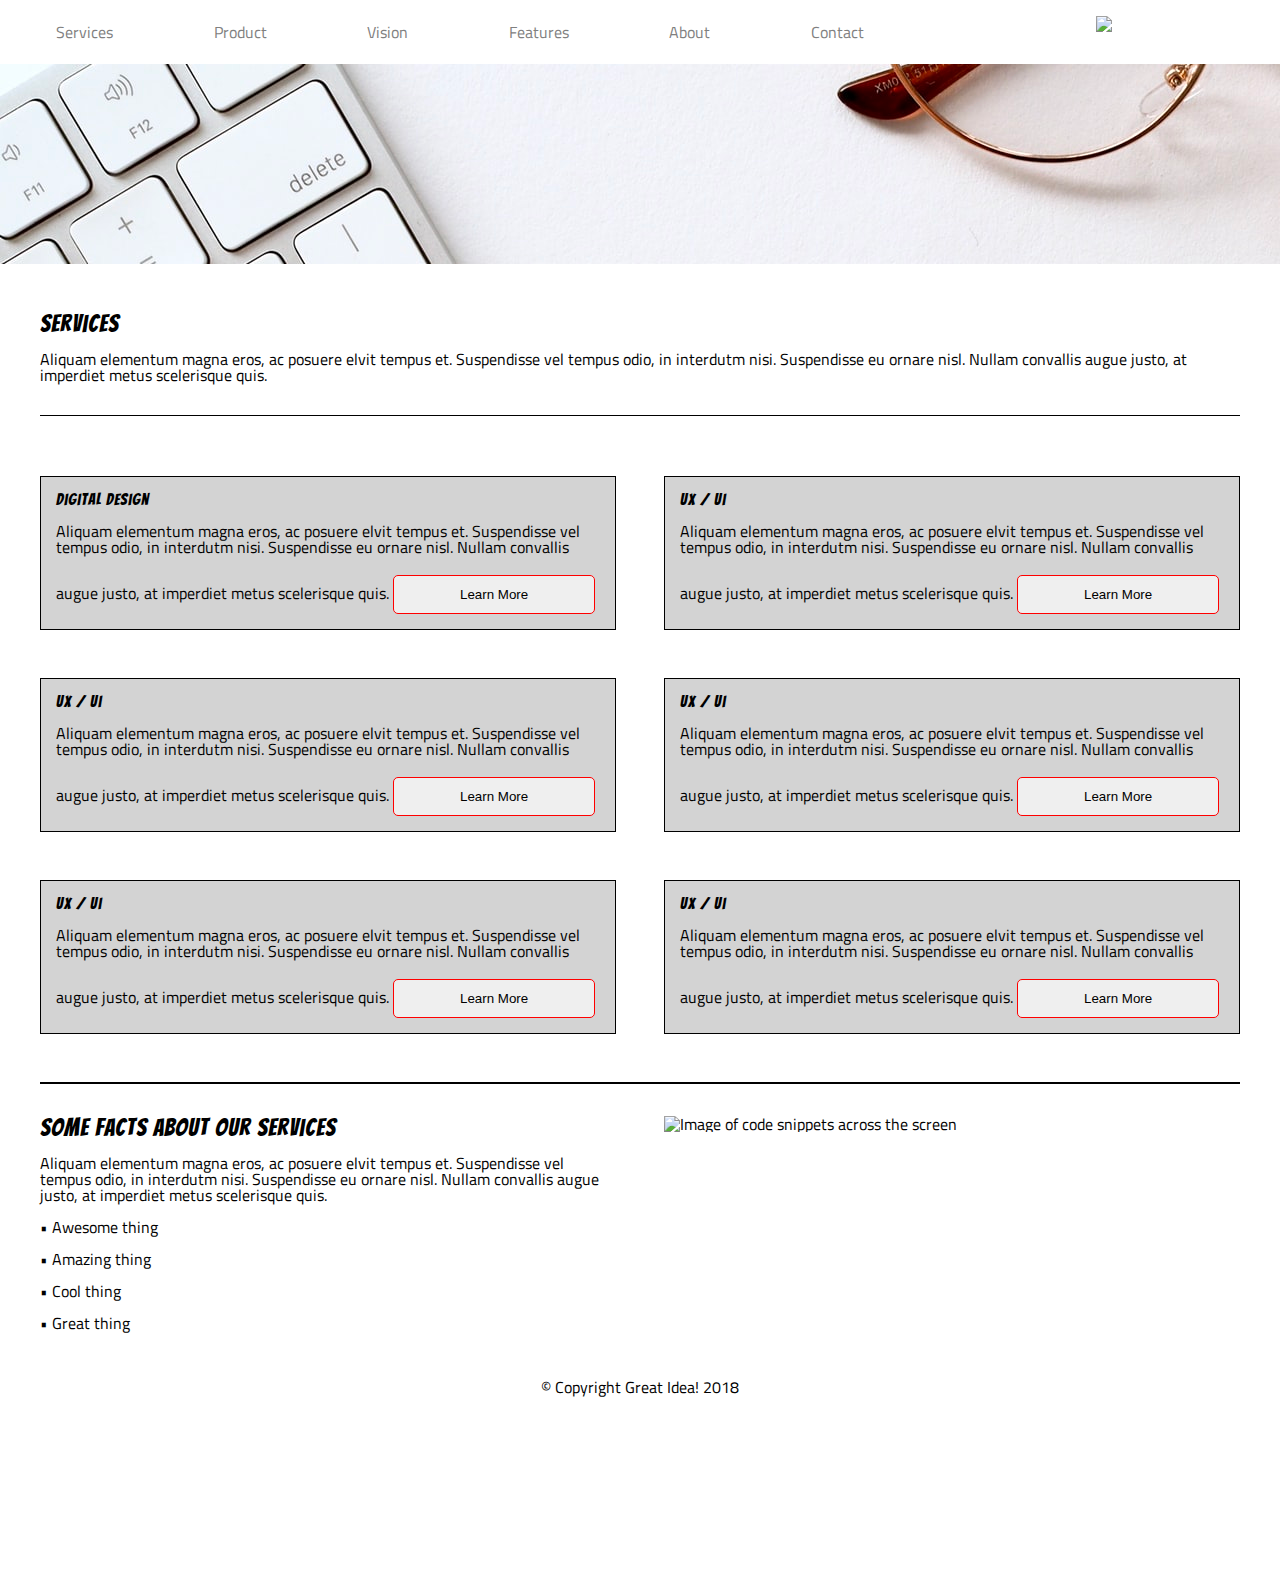
==== great-idea/services.html @ 3f1a2b12 "James-Brennan" ====
<!DOCTYPE html>
<html lang="en">
  <head>
    <meta charset="utf-8" />
    <title>Great Idea!</title>
    <link
      href="https://fonts.googleapis.com/css?family=Bangers|Titillium+Web"
      rel="stylesheet"/>

    <link href="https://stackpath.bootstrapcdn.com/font-awesome/4.7.0/css/font-awesome.min.css" rel"stylesheet">
   
    <link rel="stylesheet" href="css/index.css" />
    <!--[if lt IE 9]>
      <script src="https://cdnjs.cloudflare.com/ajax/libs/html5shiv/3.7.3/html5shiv.js"></script>
    <![endif]-->
  </head>

  <header class="flex-header">

    <div class="navbar">

      <div class="left">
        
          <a href="#" class="link">Services</a>
          <a href="#" class="link">Product</a>
          <a href="#" class="link">Vision</a>
          <a href="#" class="link">Features</a>
          <a href="#" class="link">About</a>
          <a href="#" class="link">Contact</a>
      
      </div>

      <div class="right">

          <img
          class="brand"
          src="img/logo.png"
          alt="Great Idea! Company logo."/>
    
      </div>

    </div>

  </header> 



<body>



  <section class="bodycontent-s">

    <div class="deskfeature">
      <img
      class="middle-img"
      src="img/desktop.jpeg"
      alt="Image of code snippets across the screen"
    />
    </div>

  </section>





  <section class="bodycontent">

    <div class="feature">

        <h1>Services</h1>
        <p>    Aliquam elementum magna eros, ac posuere elvit tempus et.
            Suspendisse vel tempus odio, in interdutm nisi. Suspendisse eu
            ornare nisl. Nullam convallis augue justo, at imperdiet metus
            scelerisque quis.
        </p>

    </div>

  </section>


  <section class="bodycontent">

    <div class="feature-block-parent">

      <div class="feature-block">
        
        <h2>Digital Design</h2>
        <p>
          Aliquam elementum magna eros, ac posuere elvit tempus et.
          Suspendisse vel tempus odio, in interdutm nisi. Suspendisse eu
          ornare nisl. Nullam convallis augue justo, at imperdiet metus
          scelerisque quis.
          <button><a href="#">Learn More</a></button>
        </p>

      </div>


      <div class="feature-block">

        <h2>ux / ui</h2>
          <p>
            Aliquam elementum magna eros, ac posuere elvit tempus et.
            Suspendisse vel tempus odio, in interdutm nisi. Suspendisse eu
            ornare nisl. Nullam convallis augue justo, at imperdiet metus
            scelerisque quis.
            <button><a href="#">Learn More</a></button>
          </p>

      </div>

      <div class="feature-block">

        <h2>ux / ui</h2>
          <p>
            Aliquam elementum magna eros, ac posuere elvit tempus et.
            Suspendisse vel tempus odio, in interdutm nisi. Suspendisse eu
            ornare nisl. Nullam convallis augue justo, at imperdiet metus
            scelerisque quis.
            <button><a href="#">Learn More</a></button>
          </p>

      </div>

      <div class="feature-block">

        <h2>ux / ui</h2>
          <p>
            Aliquam elementum magna eros, ac posuere elvit tempus et.
            Suspendisse vel tempus odio, in interdutm nisi. Suspendisse eu
            ornare nisl. Nullam convallis augue justo, at imperdiet metus
            scelerisque quis.
            <button><a href="#">Learn More</a></button>
          </p>

      </div>

      <div class="feature-block">

        <h2>ux / ui</h2>
          <p>
            Aliquam elementum magna eros, ac posuere elvit tempus et.
            Suspendisse vel tempus odio, in interdutm nisi. Suspendisse eu
            ornare nisl. Nullam convallis augue justo, at imperdiet metus
            scelerisque quis.
            <button><a href="#">Learn More</a></button>
          </p>

      </div>

      <div class="feature-block">

        <h2>ux / ui</h2>
          <p>
            Aliquam elementum magna eros, ac posuere elvit tempus et.
            Suspendisse vel tempus odio, in interdutm nisi. Suspendisse eu
            ornare nisl. Nullam convallis augue justo, at imperdiet metus
            scelerisque quis.
            <button><a href="#">Learn More</a></button>
          </p>

      </div>


    </div>


  </section>




















  <section class="bodycontent">

    <div class="main-features">

      <div class="left">
        
        <h2>Some Facts About Our Services</h2>
        <p>
          Aliquam elementum magna eros, ac posuere elvit tempus et.
          Suspendisse vel tempus odio, in interdutm nisi. Suspendisse eu
          ornare nisl. Nullam convallis augue justo, at imperdiet metus
          scelerisque quis.
        </p>
        <br/>
        <ol>
            <li>• Awesome thing</li>
            <br/>
            <li>• Amazing thing</li>
            <br/>
            <li>• Cool thing</li>
            <br/>
            <li>• Great thing</li>




        </ol>

      </div>


      <div class="right">

            <img
          class="middle-img"
          src="img/services-info.png"
          alt="Image of code snippets across the screen"
        />

      </div>


    </div>


  </section>

  


<!---services-->

  
   
  <section class="bodycontent">
    <footer>
 
        <p class="copyright"><center>&copy; Copyright Great Idea! 2018</center></p>
      </div>
    </footer>
  </section>
  </body>
</html>
---- great-idea/css/index.css ----
/* http://meyerweb.com/eric/tools/css/reset/ 
   v2.0 | 20110126
   License: none (public domain)
*/
html,
body,
div,
span,
applet,
object,
iframe,
h1,
h2,
h3,
h4,
h5,
h6,
p,
blockquote,
pre,
a,
abbr,
acronym,
address,
big,
cite,
code,
del,
dfn,
em,
img,
ins,
kbd,
q,
s,
samp,
small,
strike,
strong,
sub,
sup,
tt,
var,
b,
u,
i,
center,
dl,
dt,
dd,
ol,
ul,
li,
fieldset,
form,
label,
legend,
table,
caption,
tbody,
tfoot,
thead,
tr,
th,
td,
article,
aside,
canvas,
details,
embed,
figure,
figcaption,
footer,
header,
hgroup,
menu,
nav,
output,
ruby,
section,
summary,
time,
mark,
audio,
video {
  margin: 0;
  padding: 0;
  border: 0;
  font-size: 100%;
  font: inherit;
  vertical-align: baseline;
}
/* HTML5 display-role reset for older browsers */
article,
aside,
details,
figcaption,
figure,
footer,
header,
hgroup,
menu,
nav,
section {
  display: block;
}
body {
  line-height: 1;
}
ol,
ul {
  list-style: none;
}
blockquote,
q {
  quotes: none;
}
blockquote:before,
blockquote:after,
q:before,
q:after {
  content: "";
  content: none;
}
table {
  border-collapse: collapse;
  border-spacing: 0;
}
/* Set every element's box-sizing to border-box */
* {
  box-sizing: border-box;
}
html,
body {
  height: 100%;
  font-family: "Titillium Web", sans-serif;
}
h1,
h2,
h3,
h4,
h5 {
  font-family: "Bangers", cursive;
  letter-spacing: 1px;
  margin-bottom: 15px;
}
/* Your code starts here! */


/* new code starts here */

* {
	border: 1px red solid;
}

.flex-header {
	max-width: 1200px;
	margin: 0 auto;
}

.flex-header .navbar {
	display: flex;
	align-items: center;
}

.flex-header .navbar .left {
	display: flex;
	justify-content: space-between;
	width: 70%;
}

.flex-header .navbar .right {
	display: flex;
	flex: 1;
	justify-content: flex-end;
	width: 30%;
}


.navbar .link {
	display: block;
	text-align: left;
	padding: 1em;
	text-decoration: none;
	color: grey;
}

.navbar .link:hover,
.navbar .link:active {
	color: white;
	background: red;
}

.navbar .brand {
	width: 10em;
	text-align: center;
	padding: 1em;
	color: white;
}

.navbar .toggle {
	padding: 1em;
	color: black;
}





/*main-CTA stuff*/

.main-CTA {
	display: flex;
	align-items: center;
	padding: 3em 0 5em 0;
	margin-bottom: 3em;
	border-bottom: 1px solid black;
}

.main-CTA .left {
	
	text-align: center;
	align-items: center;
	width: 50%;

}

.main-CTA .left h1 {
	font-size: 4em;
}

.main-CTA .right {

	text-align: right;
	justify-content: flex-start;
	align-items: flex-end;
	width: 50%;
}



.main-CTA button {
	border: 1px solid black;
}

button a {
	display: block;
	padding: 10px 60px;
}

.main-CTA button:hover {
	border: 1px solid red;
	background-color: black;
	color: white;
}

.main-CTA button a {
	text-decoration: none;
	font-size: 1.3em;
	color: black;
	width: 100%;
	height: 100%;
}

.main-CTA button a:hover {
	text-decoration: none;
	font-size: 1.3em;
	color: white;
}





/*features section*/




.main-features {
	display: flex;
	justify-content: space-between;
	margin-bottom: 3em;
}

.main-features h2 {
	font-size: 1.5em;
}


.main-features div.left {
	
	text-align: left;
	width: 48%;
}

.main-features div.right {
	
	text-align: left;
	width: 48%;
	
}

.main-features .right {
	
	text-align: left;
	align-items: center;
	width: 30%;
	
}


/*code feature image starts here */

.code-feature img {
	width: 100%;
}

/*services section starts here*/


.main-services {
	display: flex;
	justify-content: space-between;
	margin-top: 3em;
	margin-bottom: 3em;
	padding-bottom: 3em;
	border-bottom: 1px solid black;
}

.main-services h3 {
	font-size: 1.5em;
}


.main-services div.left {
	
	text-align: left;
	width: 31%;
}

.main-services div.mid {
	
	text-align: left;
	width: 31%;
	
}

.main-services div.right {
	
	text-align: left;
	align-items: center;
	width: 31%;
	
}




/* body styles */



.body, .bodycontent {
	max-width: 1200px;
	padding: 0%;
	margin: 0 auto;
}

@media only screen and (max-width: 1200px) {
	body {
	  padding: 0% 3%;
	}
  }
  

  footer {
	  padding-bottom: 200px;
  }



  /*sevices page */

.deskfeature {
	overflow: hidden;
	height: 200px;
}
	.feature {
		margin: 3em 0;
		padding-bottom: 2em;
		margin-bottom: 0em;
		border-bottom: 1px solid black;
	}

.feature h1 {
	font-size: 1.5em;
	
}

.feature-block-parent{

	display: flex;
	flex-wrap: wrap;
	justify-content: space-between;
	padding: 5% 0;
	border-bottom: 2px solid black;
	padding-bottom: 0 !important;
	margin-bottom: 2em;
}

.feature-block {
	width: 48%;
	display: inline-block;
	background: lightgrey;
	border: 1px solid black;
	padding: 15px;
	margin-bottom: 4%
}

.feature-block h2 {
	text-decoration: capitalize;
}

.feature-block button {
	margin-top: 20px;
	border-radius: 5px;
	text-decoration: none;
}

.feature-block button:hover {
	background-color: block;
	color: white;
}

.feature-block button a {
	text-decoration: none;
	color: black;
}
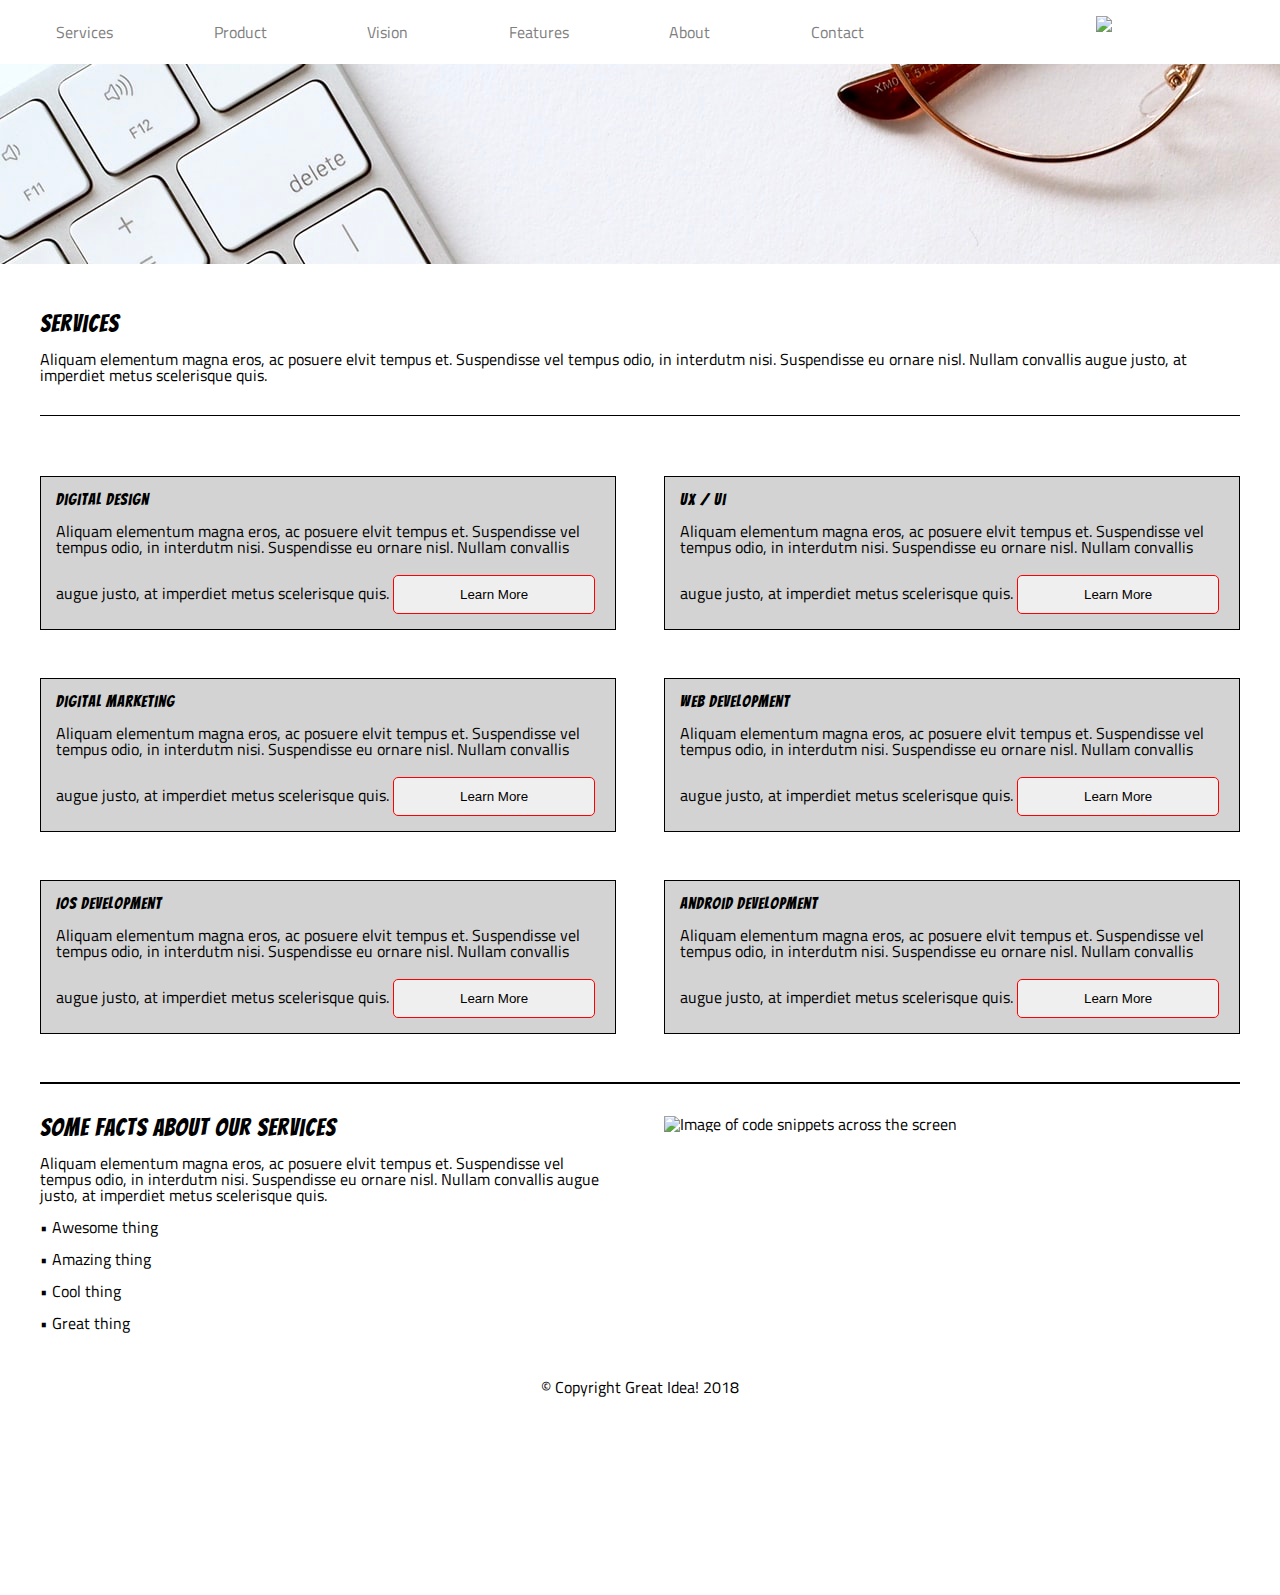
==== commit 3f5f86d5: "fixed headings" ====
--- a/great-idea/services.html
+++ b/great-idea/services.html
@@ -114,46 +114,46 @@
 
       <div class="feature-block">
 
-        <h2>ux / ui</h2>
-          <p>
-            Aliquam elementum magna eros, ac posuere elvit tempus et.
-            Suspendisse vel tempus odio, in interdutm nisi. Suspendisse eu
-            ornare nisl. Nullam convallis augue justo, at imperdiet metus
-            scelerisque quis.
-            <button><a href="#">Learn More</a></button>
-          </p>
-
-      </div>
-
-      <div class="feature-block">
-
-        <h2>ux / ui</h2>
-          <p>
-            Aliquam elementum magna eros, ac posuere elvit tempus et.
-            Suspendisse vel tempus odio, in interdutm nisi. Suspendisse eu
-            ornare nisl. Nullam convallis augue justo, at imperdiet metus
-            scelerisque quis.
-            <button><a href="#">Learn More</a></button>
-          </p>
-
-      </div>
-
-      <div class="feature-block">
-
-        <h2>ux / ui</h2>
-          <p>
-            Aliquam elementum magna eros, ac posuere elvit tempus et.
-            Suspendisse vel tempus odio, in interdutm nisi. Suspendisse eu
-            ornare nisl. Nullam convallis augue justo, at imperdiet metus
-            scelerisque quis.
-            <button><a href="#">Learn More</a></button>
-          </p>
-
-      </div>
-
-      <div class="feature-block">
-
-        <h2>ux / ui</h2>
+        <h2>Digital Marketing</h2>
+          <p>
+            Aliquam elementum magna eros, ac posuere elvit tempus et.
+            Suspendisse vel tempus odio, in interdutm nisi. Suspendisse eu
+            ornare nisl. Nullam convallis augue justo, at imperdiet metus
+            scelerisque quis.
+            <button><a href="#">Learn More</a></button>
+          </p>
+
+      </div>
+
+      <div class="feature-block">
+
+        <h2>Web Development</h2>
+          <p>
+            Aliquam elementum magna eros, ac posuere elvit tempus et.
+            Suspendisse vel tempus odio, in interdutm nisi. Suspendisse eu
+            ornare nisl. Nullam convallis augue justo, at imperdiet metus
+            scelerisque quis.
+            <button><a href="#">Learn More</a></button>
+          </p>
+
+      </div>
+
+      <div class="feature-block">
+
+        <h2>IOS Development</h2>
+          <p>
+            Aliquam elementum magna eros, ac posuere elvit tempus et.
+            Suspendisse vel tempus odio, in interdutm nisi. Suspendisse eu
+            ornare nisl. Nullam convallis augue justo, at imperdiet metus
+            scelerisque quis.
+            <button><a href="#">Learn More</a></button>
+          </p>
+
+      </div>
+
+      <div class="feature-block">
+
+        <h2>Android Development</h2>
           <p>
             Aliquam elementum magna eros, ac posuere elvit tempus et.
             Suspendisse vel tempus odio, in interdutm nisi. Suspendisse eu
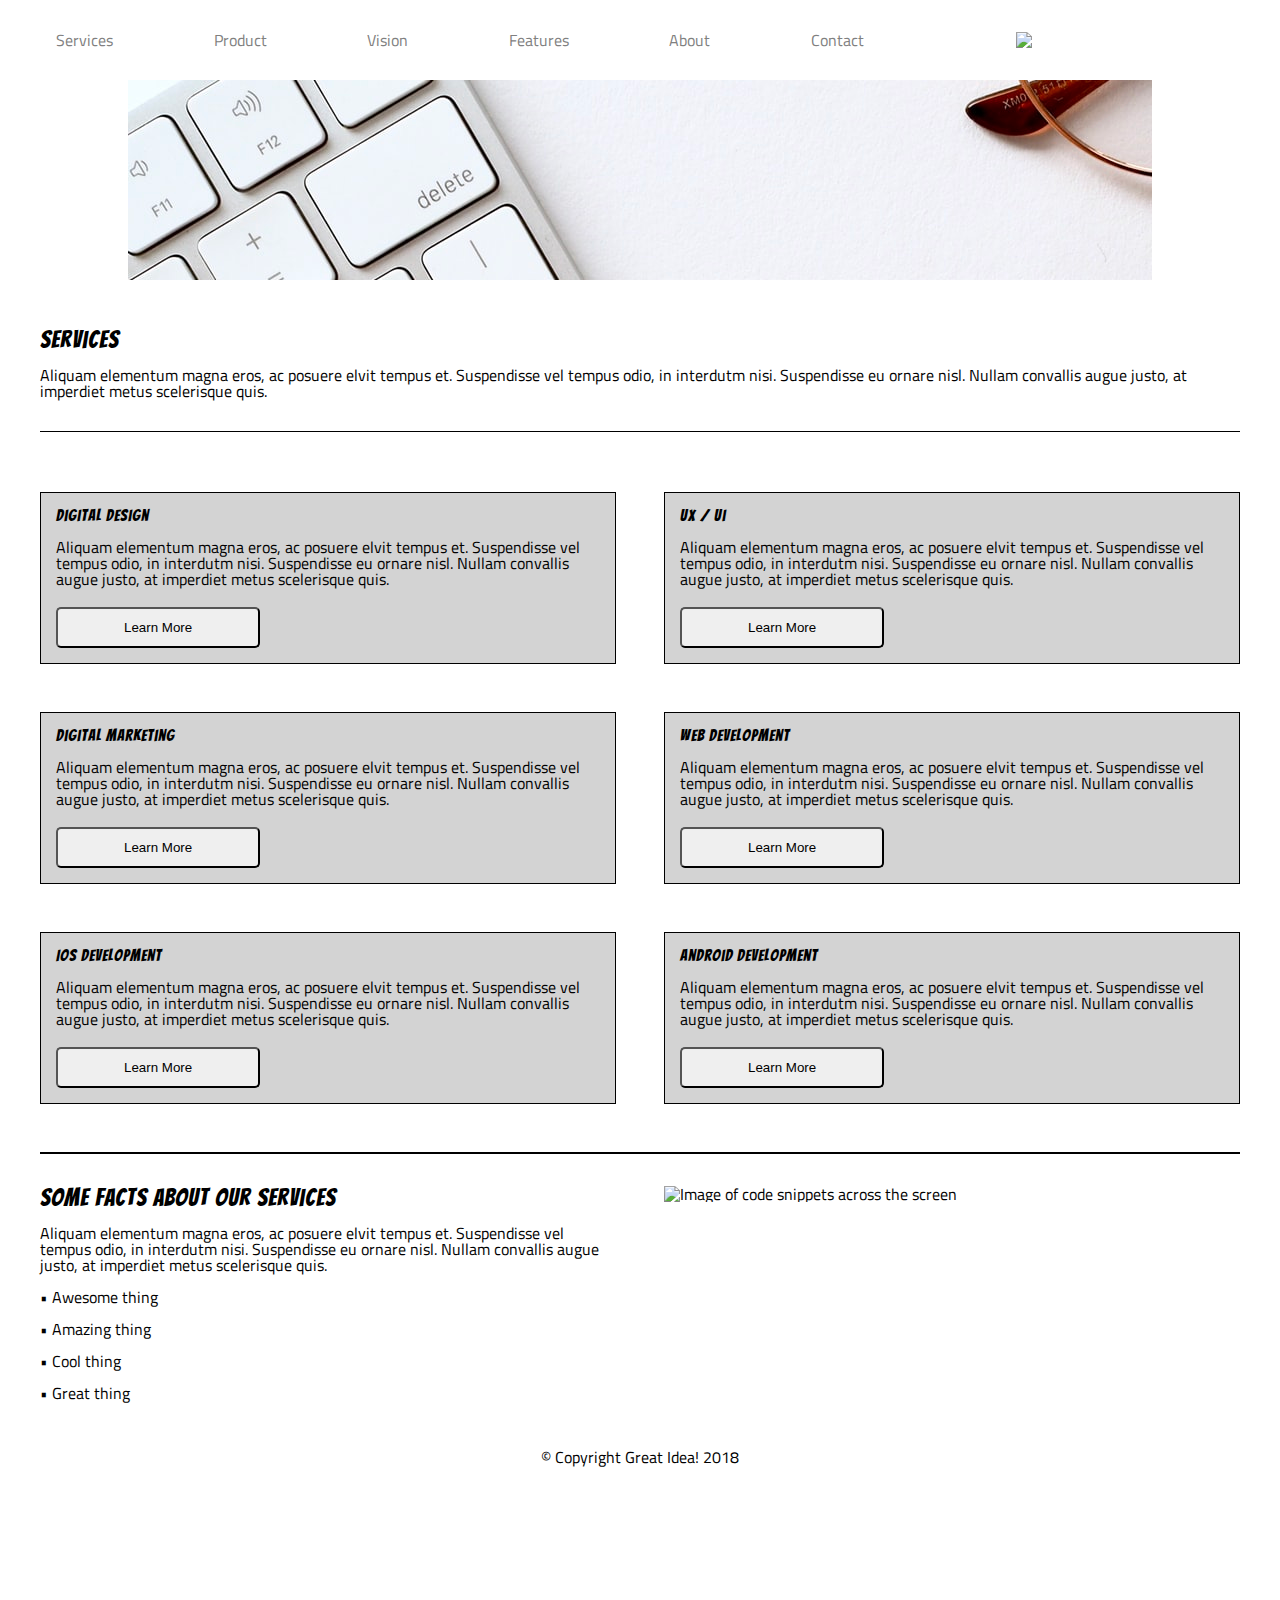
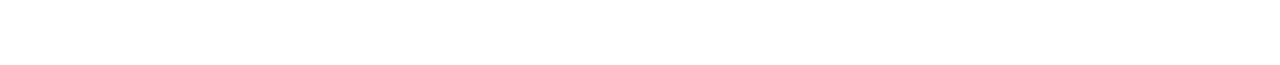
==== commit 7fce642a: "Fixed up a few bugs with buttons and fixed the a tag in the header" ====
--- a/great-idea/services.html
+++ b/great-idea/services.html
@@ -31,13 +31,12 @@
       </div>
 
       <div class="right">
-
-          <img
+        <a href="index.html" class="link" id="hello"><img
           class="brand"
           src="img/logo.png"
-          alt="Great Idea! Company logo."/>
-    
-      </div>
+          alt="Great Idea! Company logo."/></a>
+  
+    </div>
 
     </div>
 
@@ -49,7 +48,7 @@
 
 
 
-  <section class="bodycontent-s">
+  <section class="bodycontent">
 
     <div class="deskfeature">
       <img
@@ -93,6 +92,7 @@
           Suspendisse vel tempus odio, in interdutm nisi. Suspendisse eu
           ornare nisl. Nullam convallis augue justo, at imperdiet metus
           scelerisque quis.
+          <br/>
           <button><a href="#">Learn More</a></button>
         </p>
 
@@ -107,6 +107,7 @@
             Suspendisse vel tempus odio, in interdutm nisi. Suspendisse eu
             ornare nisl. Nullam convallis augue justo, at imperdiet metus
             scelerisque quis.
+            <br/>
             <button><a href="#">Learn More</a></button>
           </p>
 
@@ -120,6 +121,7 @@
             Suspendisse vel tempus odio, in interdutm nisi. Suspendisse eu
             ornare nisl. Nullam convallis augue justo, at imperdiet metus
             scelerisque quis.
+            <br/>
             <button><a href="#">Learn More</a></button>
           </p>
 
@@ -133,6 +135,7 @@
             Suspendisse vel tempus odio, in interdutm nisi. Suspendisse eu
             ornare nisl. Nullam convallis augue justo, at imperdiet metus
             scelerisque quis.
+            <br/>
             <button><a href="#">Learn More</a></button>
           </p>
 
@@ -146,6 +149,7 @@
             Suspendisse vel tempus odio, in interdutm nisi. Suspendisse eu
             ornare nisl. Nullam convallis augue justo, at imperdiet metus
             scelerisque quis.
+            <br/>
             <button><a href="#">Learn More</a></button>
           </p>
 
@@ -159,6 +163,7 @@
             Suspendisse vel tempus odio, in interdutm nisi. Suspendisse eu
             ornare nisl. Nullam convallis augue justo, at imperdiet metus
             scelerisque quis.
+            <br/>
             <button><a href="#">Learn More</a></button>
           </p>
 
@@ -223,7 +228,7 @@
       <div class="right">
 
             <img
-          class="middle-img"
+          class="middle-img2"
           src="img/services-info.png"
           alt="Image of code snippets across the screen"
         />
--- a/great-idea/css/index.css
+++ b/great-idea/css/index.css
@@ -149,10 +149,6 @@
 
 /* new code starts here */
 
-* {
-	border: 1px red solid;
-}
-
 .flex-header {
 	max-width: 1200px;
 	margin: 0 auto;
@@ -187,8 +183,10 @@
 
 .navbar .link:hover,
 .navbar .link:active {
-	color: white;
-	background: red;
+	box-sizing: border-box;
+	color: black;
+	margin-bottom: -3px !important;
+	border-bottom: 3px solid black;
 }
 
 .navbar .brand {
@@ -204,7 +202,9 @@
 }
 
 
-
+.feature-block p {
+	display: block;
+}
 
 
 /*main-CTA stuff*/
@@ -436,4 +436,17 @@
 .feature-block button a {
 	text-decoration: none;
 	color: black;
+}
+
+#hello {
+
+}
+
+div.deskfeature {
+	max-width: 80vw;
+	margin: auto;
+}
+
+button {
+	max-width: 100% !important;
 }